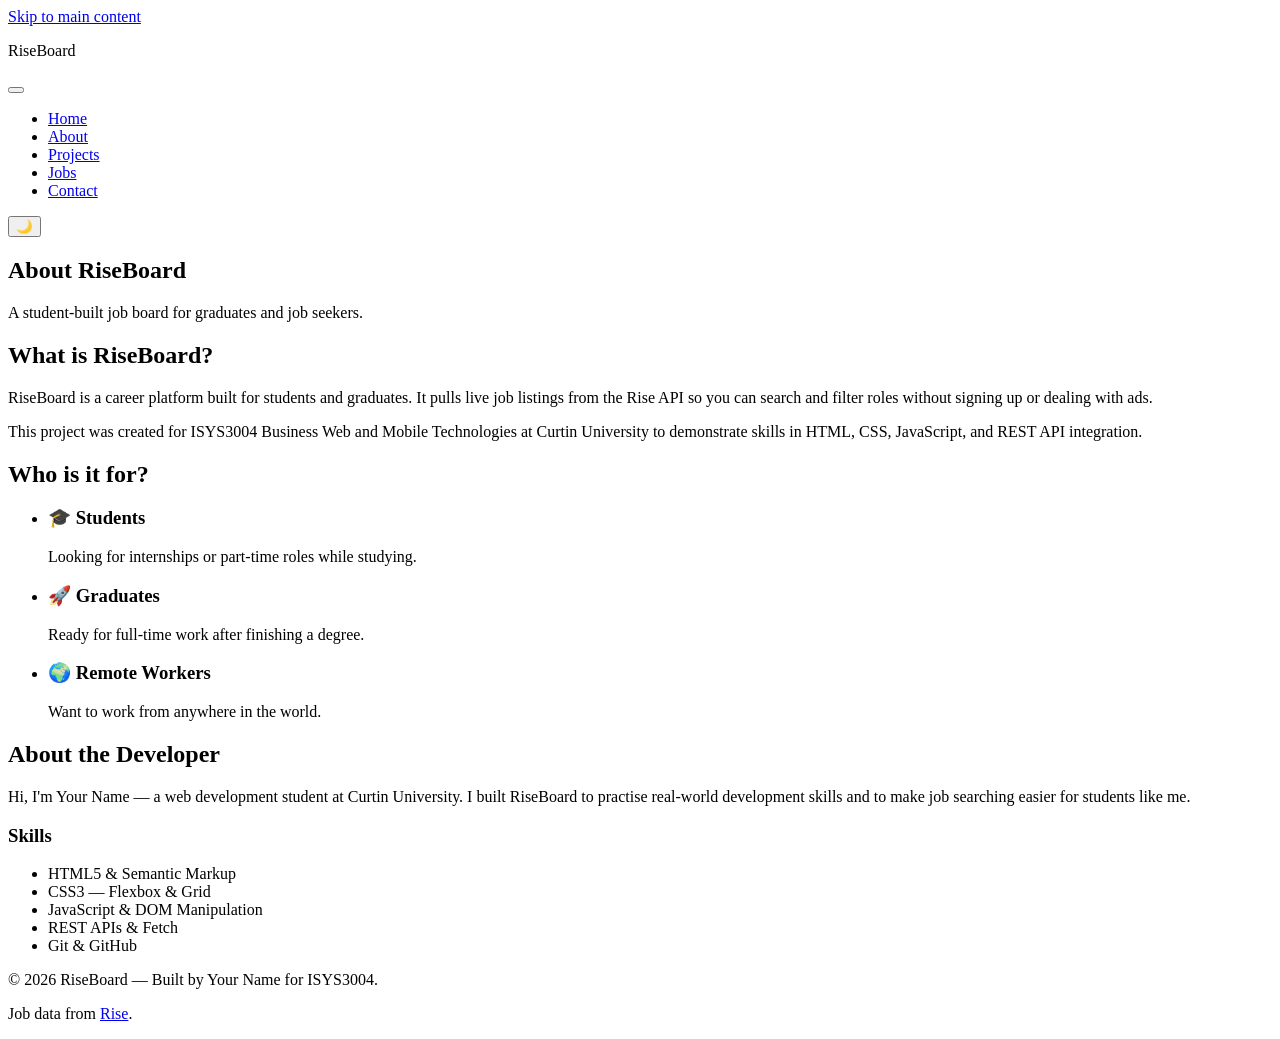
==== About.html @ dfcf3029 "Initial portfolio upload" ====
<!DOCTYPE html>
<html lang="en">
<head>
  <meta charset="UTF-8" />
  <meta name="viewport" content="width=device-width, initial-scale=1.0" />
  <title>About - RiseBoard</title>
  <link rel="stylesheet" href="css/styles.css" />
</head>
<body>

  <a href="#main-content" class="skip-link">Skip to main content</a>

  <header class="site-header">
    <div class="container">
      <div class="header-inner">
        <p class="logo">RiseBoard</p>

        <button id="nav-toggle" class="nav-toggle" aria-expanded="false" aria-controls="main-nav" aria-label="Toggle menu">
          <span></span>
          <span></span>
          <span></span>
        </button>

        <nav id="main-nav" class="main-nav" aria-label="Main navigation">
          <ul>
            <li><a href="index.html">Home</a></li>
            <li><a href="about.html" class="active">About</a></li>
            <li><a href="projects.html">Projects</a></li>
            <li><a href="jobs.html">Jobs</a></li>
            <li><a href="contact.html">Contact</a></li>
          </ul>
        </nav>

        <button id="theme-toggle" class="theme-toggle" aria-label="Toggle dark mode">🌙</button>
      </div>
    </div>
  </header>

  <main id="main-content">

    <section class="page-header">
      <div class="container">
        <h1>About RiseBoard</h1>
        <p>A student-built job board for graduates and job seekers.</p>
      </div>
    </section>

    <!-- About the platform -->
    <section class="about-platform">
      <div class="container">
        <h2>What is RiseBoard?</h2>
        <p>
          RiseBoard is a career platform built for students and graduates.
          It pulls live job listings from the Rise API so you can search
          and filter roles without signing up or dealing with ads.
        </p>
        <p>
          This project was created for ISYS3004 Business Web and Mobile
          Technologies at Curtin University to demonstrate skills in
          HTML, CSS, JavaScript, and REST API integration.
        </p>
      </div>
    </section>

    <!-- Who it is for -->
    <section class="audience">
      <div class="container">
        <h2>Who is it for?</h2>
        <ul class="audience-list">
          <li>
            <h3>🎓 Students</h3>
            <p>Looking for internships or part-time roles while studying.</p>
          </li>
          <li>
            <h3>🚀 Graduates</h3>
            <p>Ready for full-time work after finishing a degree.</p>
          </li>
          <li>
            <h3>🌍 Remote Workers</h3>
            <p>Want to work from anywhere in the world.</p>
          </li>
        </ul>
      </div>
    </section>

    <!-- About the developer -->
    <section class="about-dev">
      <div class="container">
        <h2>About the Developer</h2>
        <p>
          Hi, I'm Your Name — a web development student at Curtin University.
          I built RiseBoard to practise real-world development skills and to
          make job searching easier for students like me.
        </p>
        <h3>Skills</h3>
        <ul class="skills-list">
          <li>HTML5 &amp; Semantic Markup</li>
          <li>CSS3 — Flexbox &amp; Grid</li>
          <li>JavaScript &amp; DOM Manipulation</li>
          <li>REST APIs &amp; Fetch</li>
          <li>Git &amp; GitHub</li>
        </ul>
      </div>
    </section>

  </main>

  <footer class="site-footer">
    <div class="container">
      <p>© 2026 RiseBoard — Built by Your Name for ISYS3004.</p>
      <p>Job data from <a href="https://joinrise.co" target="_blank" rel="noopener">Rise</a>.</p>
    </div>
  </footer>

  <script src="js/main.js"></script>
</body>
</html>
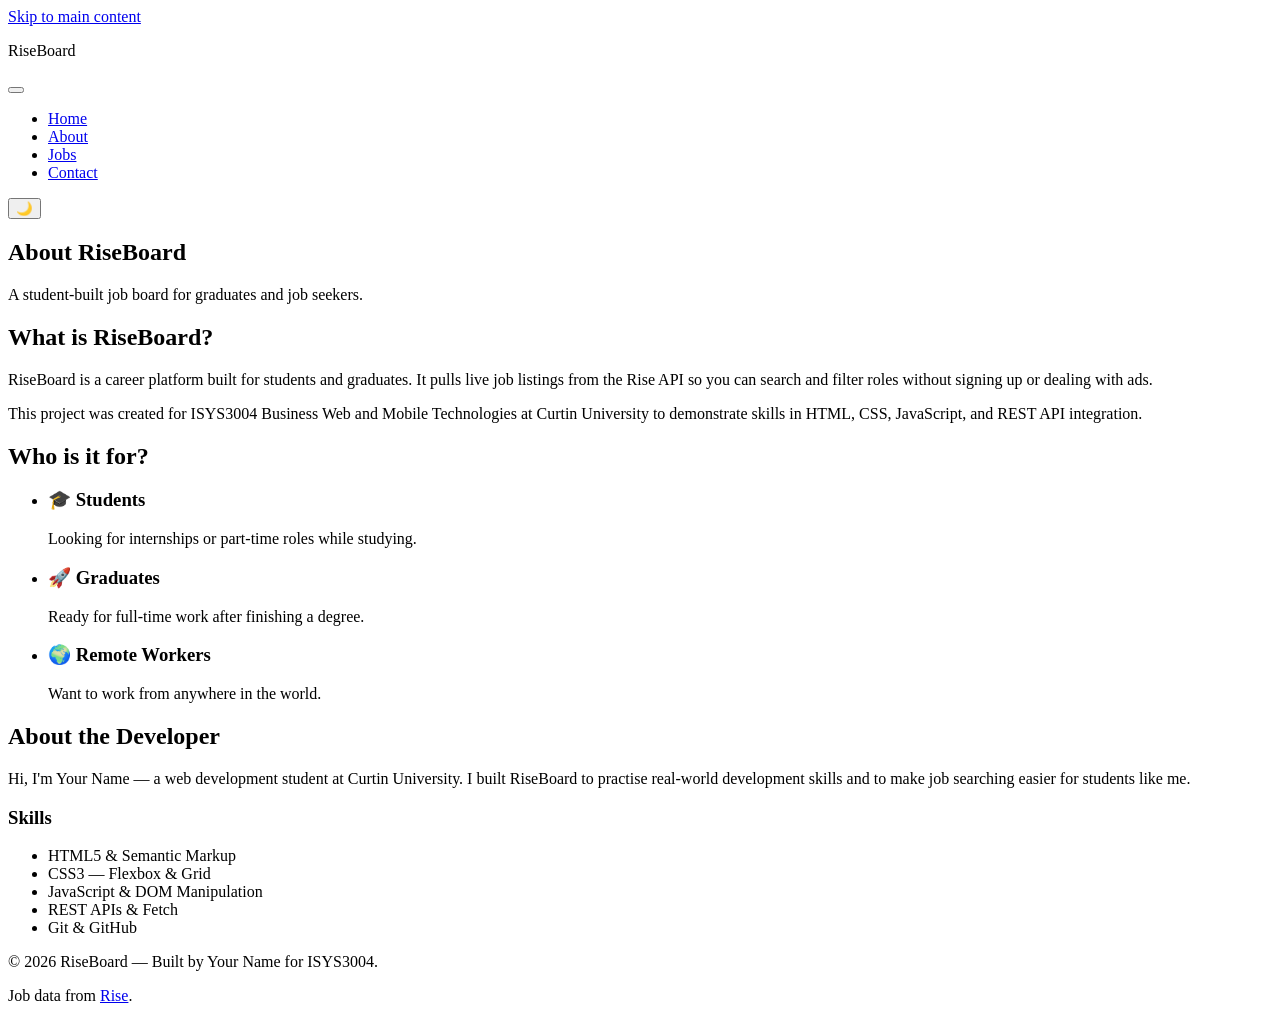
==== commit 63e4c8a5: "Remove projects page and fix contact form" ====
--- a/About.html
+++ b/About.html
@@ -25,9 +25,8 @@
           <ul>
             <li><a href="index.html">Home</a></li>
             <li><a href="about.html" class="active">About</a></li>
-            <li><a href="projects.html">Projects</a></li>
             <li><a href="jobs.html">Jobs</a></li>
-            <li><a href="contact.html">Contact</a></li>
+            <li><a href="contacts.html">Contact</a></li>
           </ul>
         </nav>
 
